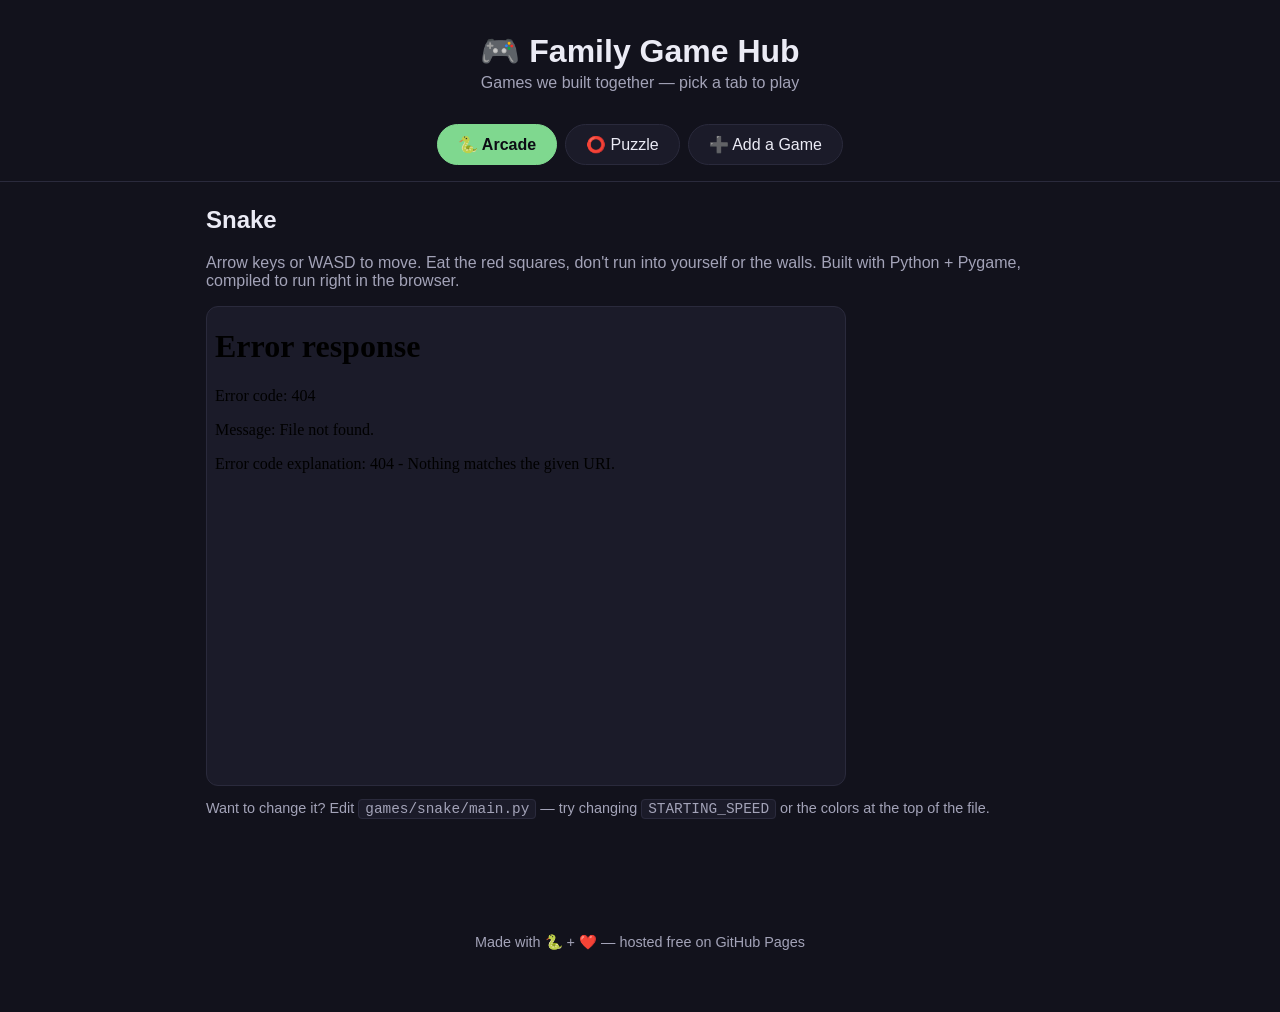
==== index.html @ f5b67174 "Initial game hub" ====
<!DOCTYPE html>
<html lang="en">
<head>
  <meta charset="UTF-8" />
  <meta name="viewport" content="width=device-width, initial-scale=1.0" />
  <title>Family Game Hub</title>
  <link rel="stylesheet" href="style.css" />
</head>
<body>
  <header class="site-header">
    <h1>🎮 Family Game Hub</h1>
    <p class="subtitle">Games we built together — pick a tab to play</p>
  </header>

  <nav class="tabs" role="tablist" aria-label="Game categories">
    <button class="tab-button active" data-tab="arcade" role="tab" aria-selected="true">
      🐍 Arcade
    </button>
    <button class="tab-button" data-tab="puzzle" role="tab" aria-selected="false">
      ⭕ Puzzle
    </button>
    <button class="tab-button" data-tab="add-game" role="tab" aria-selected="false">
      ➕ Add a Game
    </button>
  </nav>

  <main>
    <section id="arcade" class="tab-panel active" role="tabpanel">
      <h2>Snake</h2>
      <p class="game-desc">
        Arrow keys or WASD to move. Eat the red squares, don't run into
        yourself or the walls. Built with Python + Pygame, compiled to run
        right in the browser.
      </p>
      <div class="game-frame-wrap">
        <iframe
          class="game-frame"
          src="games/snake/index.html"
          title="Snake game"
          loading="lazy"
        ></iframe>
      </div>
      <p class="tweak-hint">
        Want to change it? Edit <code>games/snake/main.py</code> — try
        changing <code>STARTING_SPEED</code> or the colors at the top of the
        file.
      </p>
    </section>

    <section id="puzzle" class="tab-panel" role="tabpanel">
      <h2>Tic-Tac-Toe</h2>
      <p class="game-desc">
        Classic two-player, pass-and-play. Built with plain HTML/JavaScript
        — no compiling needed, so it's a great first game to customize.
      </p>
      <div class="game-frame-wrap">
        <iframe
          class="game-frame"
          src="games/tictactoe/index.html"
          title="Tic-Tac-Toe game"
          loading="lazy"
        ></iframe>
      </div>
      <p class="tweak-hint">
        Want to change it? Edit <code>games/tictactoe/index.html</code> —
        try changing the colors, the board size, or add a score counter.
      </p>
    </section>

    <section id="add-game" class="tab-panel" role="tabpanel">
      <h2>Adding a New Game</h2>
      <p>
        This site has two ways to build a game, depending on how ambitious
        you're feeling:
      </p>
      <h3>Option A — Simple: plain HTML/JavaScript</h3>
      <p>
        Good for board games, quizzes, memory match, word games. No build
        step required.
      </p>
      <ol>
        <li>Make a new folder in <code>games/</code>, e.g. <code>games/memory/</code>.</li>
        <li>Put a self-contained <code>index.html</code> in it (see <code>games/tictactoe/index.html</code> as a template).</li>
        <li>Add a new tab button and panel in <code>index.html</code> pointing at it (copy the Puzzle tab as a template).</li>
        <li>No build step needed — it just works.</li>
      </ol>
      <h3>Option B — Python + Pygame</h3>
      <p>
        Good for anything with movement, collisions, or real-time action —
        like Snake.
      </p>
      <ol>
        <li>Make a new folder in <code>games/</code>, e.g. <code>games/pong/</code>, with a <code>main.py</code>.</li>
        <li>Write it as a normal Pygame game, but use the async loop pattern from <code>games/snake/main.py</code> (required so it can run in a browser tab).</li>
        <li>Add a build step for it in <code>.github/workflows/deploy.yml</code> (copy the Snake build step).</li>
        <li>Add a new tab in <code>index.html</code> pointing at <code>games/pong/index.html</code>.</li>
      </ol>
      <p>See the top-level <code>README.md</code> for full local setup and deployment instructions.</p>
    </section>
  </main>

  <footer class="site-footer">
    <p>Made with 🐍 + ❤️ — hosted free on GitHub Pages</p>
  </footer>

  <script src="script.js"></script>
</body>
</html>
---- style.css ----
:root {
  --bg: #12121c;
  --panel: #1b1b29;
  --accent: #7fd88f;
  --accent-2: #f05a5a;
  --text: #ebebf5;
  --text-dim: #a3a3b8;
  --border: #2a2a3c;
}

* {
  box-sizing: border-box;
}

body {
  margin: 0;
  font-family: -apple-system, BlinkMacSystemFont, "Segoe UI", Roboto, Arial, sans-serif;
  background: var(--bg);
  color: var(--text);
}

.site-header {
  text-align: center;
  padding: 32px 16px 16px;
}

.site-header h1 {
  margin: 0 0 4px;
  font-size: 2rem;
}

.subtitle {
  margin: 0;
  color: var(--text-dim);
}

.tabs {
  display: flex;
  justify-content: center;
  gap: 8px;
  flex-wrap: wrap;
  padding: 16px;
  border-bottom: 1px solid var(--border);
}

.tab-button {
  background: var(--panel);
  color: var(--text);
  border: 1px solid var(--border);
  border-radius: 999px;
  padding: 10px 20px;
  font-size: 1rem;
  cursor: pointer;
  transition: background 0.15s ease, border-color 0.15s ease;
}

.tab-button:hover {
  border-color: var(--accent);
}

.tab-button.active {
  background: var(--accent);
  color: #0c0c14;
  border-color: var(--accent);
  font-weight: 600;
}

main {
  max-width: 900px;
  margin: 0 auto;
  padding: 24px 16px 64px;
}

.tab-panel {
  display: none;
}

.tab-panel.active {
  display: block;
  animation: fade-in 0.2s ease;
}

@keyframes fade-in {
  from { opacity: 0; transform: translateY(4px); }
  to { opacity: 1; transform: translateY(0); }
}

.tab-panel h2 {
  margin-top: 0;
}

.game-desc {
  color: var(--text-dim);
}

.game-frame-wrap {
  background: var(--panel);
  border: 1px solid var(--border);
  border-radius: 12px;
  overflow: hidden;
  aspect-ratio: 4 / 3;
  max-width: 640px;
}

.game-frame {
  width: 100%;
  height: 100%;
  border: 0;
}

.tweak-hint {
  color: var(--text-dim);
  font-size: 0.9rem;
}

.tweak-hint code {
  background: var(--panel);
  border: 1px solid var(--border);
  border-radius: 4px;
  padding: 1px 6px;
}

.site-footer {
  text-align: center;
  color: var(--text-dim);
  padding: 24px 16px 48px;
  font-size: 0.9rem;
}
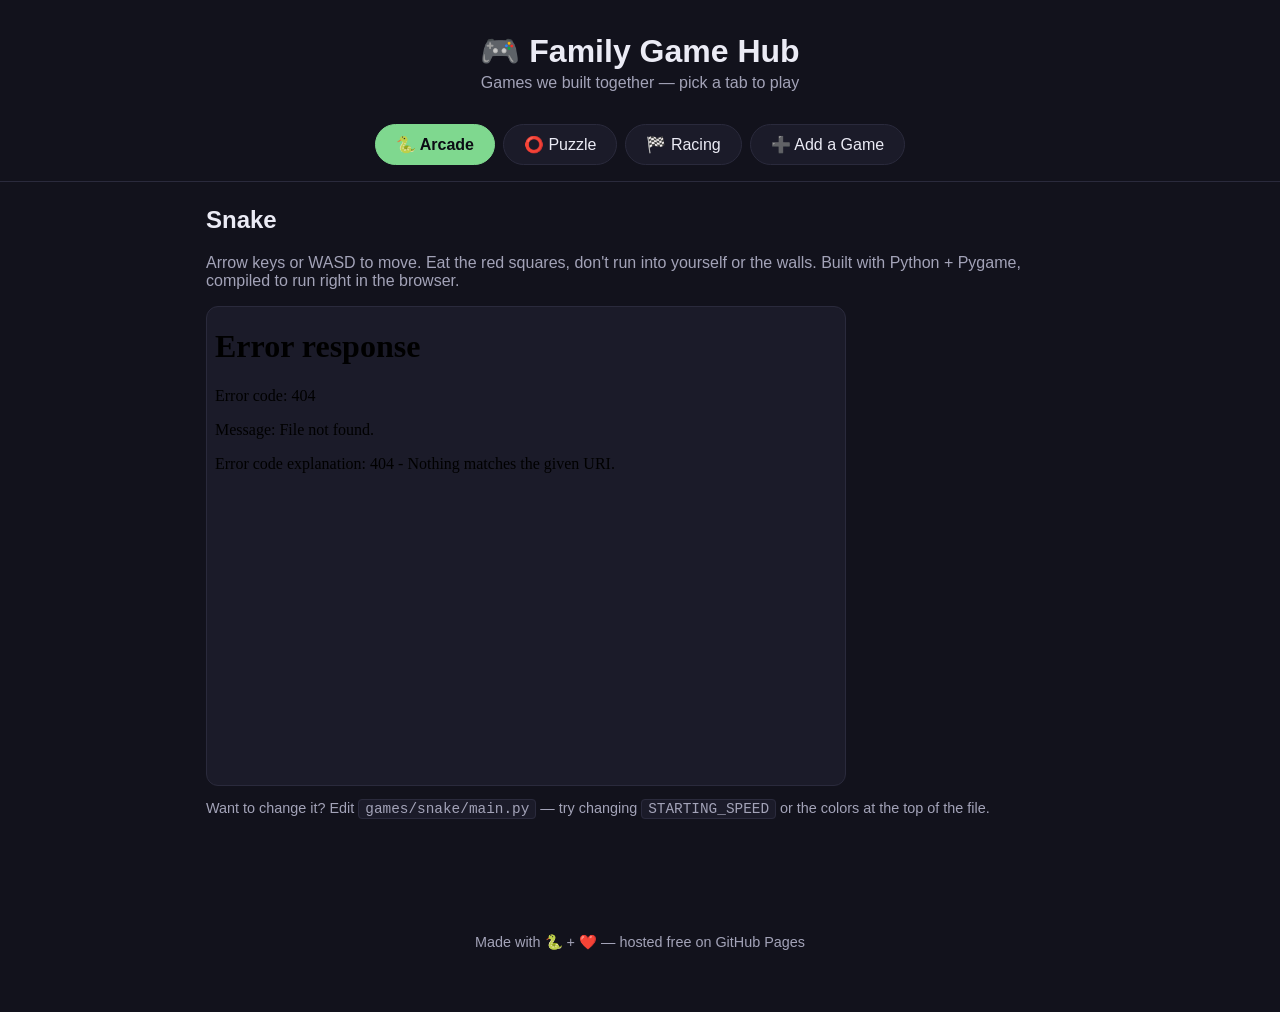
==== commit a1d285b9: "Add Racing tab, rename to Ratty Boi Racing, rat vs cat tic-tac-toe - New Racing tab embedding Ratty " ====
--- a/index.html
+++ b/index.html
@@ -18,6 +18,9 @@
     </button>
     <button class="tab-button" data-tab="puzzle" role="tab" aria-selected="false">
       ⭕ Puzzle
+    </button>
+    <button class="tab-button" data-tab="racing" role="tab" aria-selected="false">
+      🏁 Racing
     </button>
     <button class="tab-button" data-tab="add-game" role="tab" aria-selected="false">
       ➕ Add a Game
@@ -67,6 +70,36 @@
       </p>
     </section>
 
+    <section id="racing" class="tab-panel" role="tabpanel">
+      <h2>Ratty Boi Racing</h2>
+      <p class="game-desc">
+        3D multiplayer rat-racing — create a room, share the code, and race
+        friends on your home network. Built with Three.js + Socket.IO.
+      </p>
+      <p class="tweak-hint">
+        ⚠️ This game needs its server running on this computer first.
+        Start it with:
+        <code>node server/server.js</code> from the
+        <code>Claude Code Work</code> project folder, then come back to this
+        tab. Unlike Snake and Tic-Tac-Toe, this tab won't work if the site is
+        published to GitHub Pages without that server also running
+        somewhere reachable — see the "Add a Game" tab for why.
+      </p>
+      <div class="game-frame-wrap wide">
+        <iframe
+          class="game-frame"
+          src="http://192.168.40.24:3000"
+          title="Ratty Boi Racing game"
+          loading="lazy"
+        ></iframe>
+      </div>
+      <p class="tweak-hint">
+        Want to change it? Edit the files in
+        <code>Claude Code Work/public/</code> and
+        <code>Claude Code Work/server/server.js</code>.
+      </p>
+    </section>
+
     <section id="add-game" class="tab-panel" role="tabpanel">
       <h2>Adding a New Game</h2>
       <p>
@@ -95,6 +128,20 @@
         <li>Add a build step for it in <code>.github/workflows/deploy.yml</code> (copy the Snake build step).</li>
         <li>Add a new tab in <code>index.html</code> pointing at <code>games/pong/index.html</code>.</li>
       </ol>
+      <h3>Option C — Networked/multiplayer game (needs its own server)</h3>
+      <p>
+        Good for real-time multiplayer, like the Racing tab. This is the odd
+        one out: GitHub Pages only serves static files, so it can't run a
+        live server for you. A game like this needs a real server (Node.js,
+        Socket.IO, etc.) running somewhere — either on your own computer
+        while you play, or on a separate always-on host if you want it
+        reachable outside your home network.
+      </p>
+      <ol>
+        <li>Build the game as its own standalone project with a server (see the Racing game's <code>server/server.js</code> as an example).</li>
+        <li>Point a tab's iframe at wherever that server is running, e.g. <code>http://&lt;your-computer's-LAN-IP&gt;:3000</code>.</li>
+        <li>Start the server before using that tab — this hub doesn't start it for you.</li>
+      </ol>
       <p>See the top-level <code>README.md</code> for full local setup and deployment instructions.</p>
     </section>
   </main>
--- a/style.css
+++ b/style.css
@@ -102,6 +102,11 @@
   max-width: 640px;
 }
 
+.game-frame-wrap.wide {
+  aspect-ratio: 16 / 9;
+  max-width: 860px;
+}
+
 .game-frame {
   width: 100%;
   height: 100%;
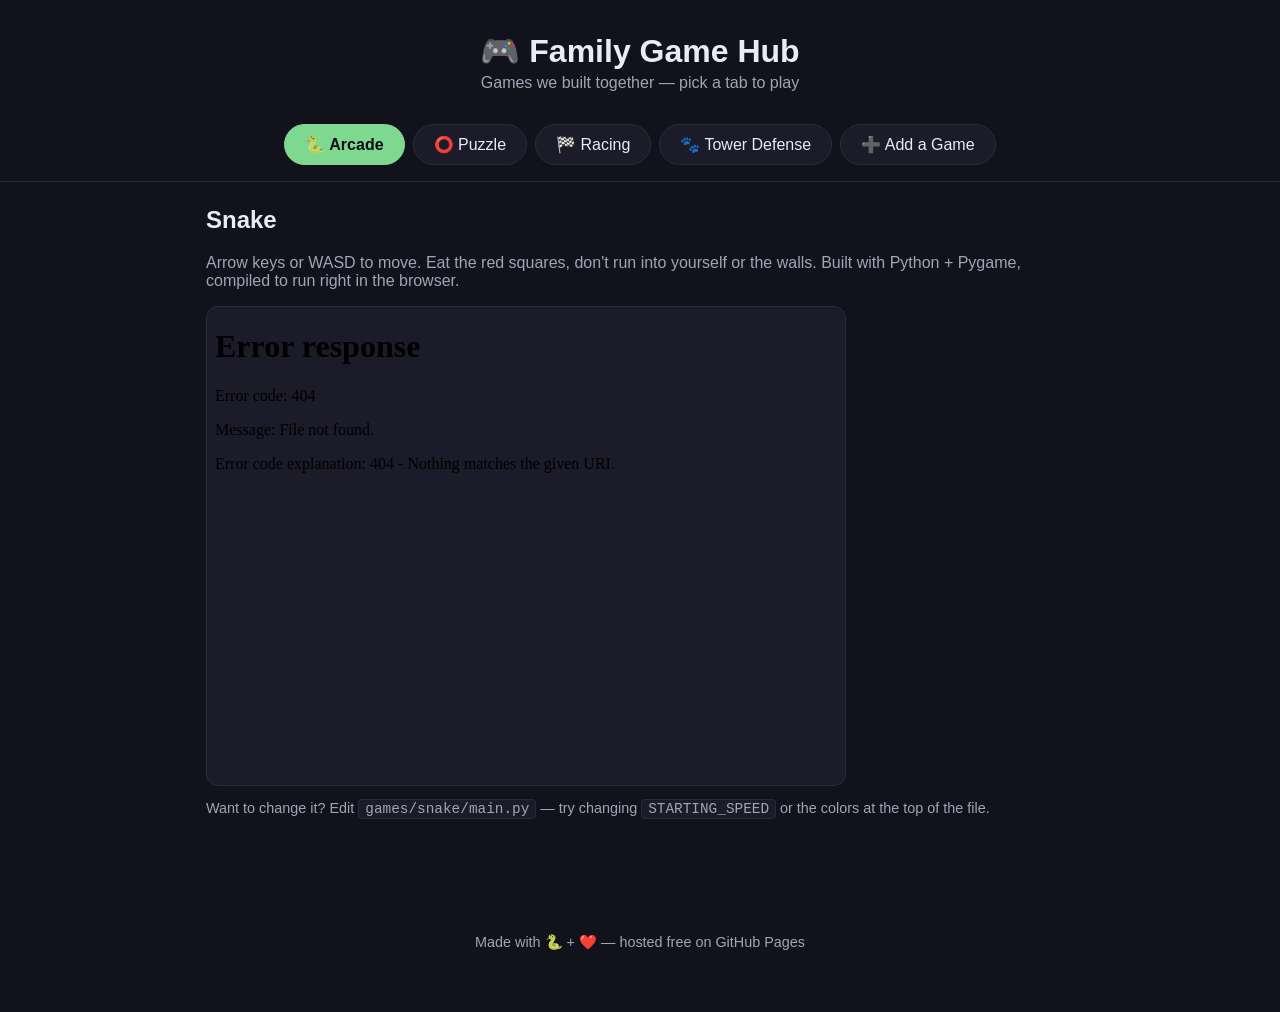
==== commit 7cfd49ea: "Add Tower Defense tab linking to deployed Paws & Claws Defense Unlike Racing (embedded via iframe), " ====
--- a/index.html
+++ b/index.html
@@ -21,6 +21,9 @@
     </button>
     <button class="tab-button" data-tab="racing" role="tab" aria-selected="false">
       🏁 Racing
+    </button>
+    <button class="tab-button" data-tab="towerdefense" role="tab" aria-selected="false">
+      🐾 Tower Defense
     </button>
     <button class="tab-button" data-tab="add-game" role="tab" aria-selected="false">
       ➕ Add a Game
@@ -51,7 +54,7 @@
     </section>
 
     <section id="puzzle" class="tab-panel" role="tabpanel">
-      <h2>Tic-Tac-Toe</h2>
+      <h2>Rat Cat Toe</h2>
       <p class="game-desc">
         Classic two-player, pass-and-play. Built with plain HTML/JavaScript
         — no compiling needed, so it's a great first game to customize.
@@ -60,7 +63,7 @@
         <iframe
           class="game-frame"
           src="games/tictactoe/index.html"
-          title="Tic-Tac-Toe game"
+          title="Rat Cat Toe game"
           loading="lazy"
         ></iframe>
       </div>
@@ -81,7 +84,7 @@
         Start it with:
         <code>node server/server.js</code> from the
         <code>Claude Code Work</code> project folder, then come back to this
-        tab. Unlike Snake and Tic-Tac-Toe, this tab won't work if the site is
+        tab. Unlike Snake and Rat Cat Toe, this tab won't work if the site is
         published to GitHub Pages without that server also running
         somewhere reachable — see the "Add a Game" tab for why.
       </p>
@@ -97,6 +100,32 @@
         Want to change it? Edit the files in
         <code>Claude Code Work/public/</code> and
         <code>Claude Code Work/server/server.js</code>.
+      </p>
+    </section>
+
+    <section id="towerdefense" class="tab-panel" role="tabpanel">
+      <h2>Paws &amp; Claws Defense</h2>
+      <p class="game-desc">
+        3-player tower defense — Cats vs Rats vs Dogs. Build towers to
+        defend your base, earn gold from kills, and spend it to send pests
+        at your rivals' lanes. Built with Node.js + Socket.IO.
+      </p>
+      <p class="tweak-hint">
+        Hosted on Render, so it works for anyone — not just on your home
+        network. It opens in its own tab rather than being embedded here,
+        since it's a full multiplayer match screen, not a mini preview.
+        Free-tier hosting means the first load after a while can take
+        30-60 seconds to wake up.
+      </p>
+      <div class="launch-wrap">
+        <a id="td-launch-link" class="btn-launch" href="https://paws-and-claws-defense.onrender.com" target="_blank" rel="noopener">
+          🐾 Play Paws &amp; Claws Defense
+        </a>
+      </div>
+      <p class="tweak-hint">
+        Want to change it? Edit the files in the
+        <code>paws-and-claws-defense</code> project's <code>public/</code>
+        and <code>server/server.js</code>.
       </p>
     </section>
 
--- a/style.css
+++ b/style.css
@@ -113,6 +113,30 @@
   border: 0;
 }
 
+.launch-wrap {
+  margin: 24px 0;
+}
+
+.btn-launch {
+  display: inline-block;
+  background: var(--accent);
+  color: #0c0c14;
+  font-weight: 700;
+  font-size: 1.1rem;
+  padding: 14px 28px;
+  border-radius: 999px;
+  text-decoration: none;
+  transition: transform 0.1s ease, filter 0.15s ease;
+}
+
+.btn-launch:hover {
+  filter: brightness(1.08);
+}
+
+.btn-launch:active {
+  transform: scale(0.97);
+}
+
 .tweak-hint {
   color: var(--text-dim);
   font-size: 0.9rem;
